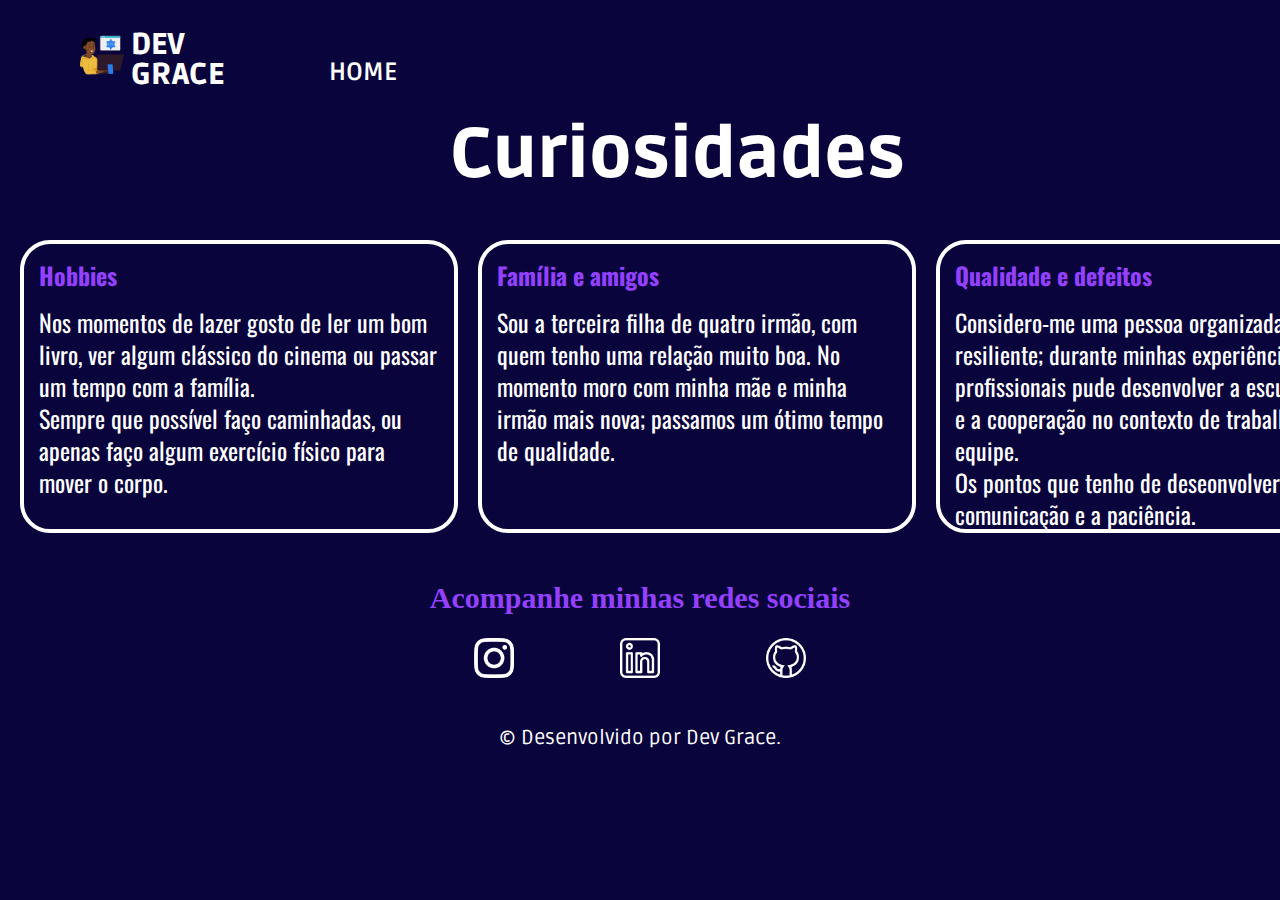
==== curiosidades.html @ fe77632b "Add files via upload" ====
<!DOCTYPE html>
<html lang="pt-br">
<head>
    <meta charset="UTF-8">
    <meta http-equiv="X-UA-Compatible" content="IE=edge">
    <meta name="viewport" content="width=device-width, initial-scale=1.0">
    <title>Portfólio | Curiosidades</title>
    <link rel="stylesheet" href="./Css/reset.css">
    <link rel="stylesheet" href="./Css/style.css">
</head> 
<body>
    
    <header class="cabecalho">
        <nav>
            <img class="cabecalho__menu__imagem" src="./Imagens/imagem-cabecalho.png">
            <a href="./index.html"> <h1 class="titulo-principal">DEV <br> GRACE</h1> </a>
            <a class="cabecalho__menu__link" href="./index.html">Home</a>
        </nav>
    </header>

    <main class="principal">

        <section class="principal__curiosidades">
            
            <h2 class="curiosidades__titulo">Curiosidades</h2>

        <div class="curiosidades">
            <div class="curiosidades__conteudo">
                <p> <strong id="destaque">Hobbies</strong> Nos momentos de lazer gosto de ler um bom livro, ver algum clássico do cinema ou passar um tempo com a família. <br> Sempre que possível faço caminhadas, ou apenas faço algum exercício físico para mover o corpo.</p>
            </div>

            <div class="curiosidades__conteudo">
                <p> <strong id="destaque">Família e amigos</strong> Sou a terceira filha de quatro irmão, com quem tenho uma relação muito boa. No momento moro com minha mãe e minha irmão mais nova; passamos um ótimo tempo de qualidade. </p>
            </div>
        
            <div class="curiosidades__conteudo">
                <p> <strong id="destaque">Qualidade e defeitos</strong> Considero-me uma pessoa organizada e resiliente; durante minhas experiências profissionais pude desenvolver a escuta ativa e a cooperação no contexto de trabalho em equipe. <br> Os pontos que tenho de deseonvolver são a comunicação e a paciência.  </p>
            </div>
        </div>

        </section>

        <section class="redes__sociais">

                <strong> Acompanhe minhas redes sociais </strong>

                <div class=redes>
                   <div class="redes__sociais__links">
                    <a href="https://www.instagram.com/sadi_p4ula/" target="_blank"> <img src="./Imagens/instagram.png" alt="Logo do Intagram" title="Logo do Instagram"> </a>

                    <a href="https://www.linkedin.com/in/sadiana-paula-manuel-da-silva-b51190212?lipi=urn%3Ali%3Apage%3Ad_flagship3_profile_view_base_contact_details%3BDfUYWgbpTISrE0j6vqW6hw%3D%3D" target="_blank"> <img src="./Imagens/linkedin.png" alt="Logo do LinkedIn" title="Logo do LinkedIn"> </a>

                      <a href="https://github.com/Dev-Sadiana"> <img src="./Imagens/github.png" alt="Logo do Github" title="Logo do Logo do Github" target="_blank"> </a>
                  </div>
              </section>

        </div>

    </main>

    <footer class="rodape">
        <p>© Desenvolvido por Dev Grace.</p>
    </footer>
    
</body>
</html>
---- Css/style.css ----
@import url('https://fonts.googleapis.com/css2?family= Ruda :wght@900 & display=swap');
@import url('https://fonts.googleapis.com/css2?family=Oswald:wght@300&display=swap');

body {
    background-color: #0A043C;
}

.cabecalho {
    box-sizing: border-box;
    color: #ffffff;
    padding: 30px 77px;
    width: 100%;
}

.cabecalho__menu__imagem {
    height: 50px;
    width: 50px;
    display: inline-block;
}

.titulo-principal {
    font-family: 'Ruda', sans-serif;
    font-weight: 900;
    font-size: 30px;
    display: inline-block;
    vertical-align: top;
    color: #ffffff;
}

a {
    text-decoration: none;
    color: #ffffff;
}

.cabecalho__menu__link {
    display: inline-block;
    position: relative;
    padding-left: 100px;
    font-size: 25px;
    text-decoration: none;
    color: #ffffff;
    font-family: 'Ruda', sans-serif;
    font-weight: bold;
    text-transform: uppercase;
}

.cabecalho__menu__link::after {
    content: '';
    position: absolute;
    width: 45%;
    transform: scaleX(0);
    height: 2px;
    bottom: 0;
    left: 99px;
    background-color: #9340FF;
    transform-origin: bottom right;
    transition: transform 0.25s ease-out;
}

.cabecalho__menu__link:hover:after { 
    transform: scaleX(1);
    transform-origin: bottom center;
}

.principal {
    box-sizing: border-box;
    display: block;
}

.principal__sobre {
    display: flex;
    padding: 50px 280px;
}


/*PORTIFOLIO | SOBRE*/


.conteudo {
    padding: 10px 0 0 0;
}
.sobre__titulo {
    font-size: 70px;
    font-weight: 900;
    color: #ffffff;
    font-family: 'Ruda', sans-serif;
    padding: 0 90px 20px 0;
}

.sobre__foto {
    width: 300px;
    border-radius: 20px;
    padding: 55px 130px 130px 0;
    opacity: 0.5;
}

.sobre__conteudo p {
    /* display: inline-block; */
    font-family: 'Oswald', sans-serif;
    color: #ffffff;
    font-size: 24px;
    line-height: 2rem;
    margin: 0 0 50px 70px;
    width: 450px;
    border: 4px solid #ffffff;
    border-radius: 30px;
    padding: 15px;
}

.sobre__conteudo p, .curiosidades__conteudo p:hover {
    border: 2px solid #ffffff;
}

.sobre__conteudo {
    display: block;
}

.sobre__conteudo strong, .curiosidades__conteudo strong {
    font-weight: bold;
    color: #9340FF;
    padding-right: 350px;
}

#destaque {
    display: block;
    padding-right: 400px;
    padding-bottom: 15px;
    width: 200px;
}


/*PORTIFOLIO | CURIOSIDADES*/


.curiosidades {
    display: flex;
}

.curiosidades__titulo {
    font-size: 70px;
    font-weight: 900;
    color: #ffffff;
    text-align: center;
    font-family: 'Ruda', sans-serif;
    /* display: flex; */
    padding: 0 0 50px 75px;
}

.curiosidades__conteudo p {
    font-family: 'Oswald', sans-serif;
    color: #ffffff;
    font-size: 24px;
    line-height: 2rem;
    margin: 0 0 50px 20PX;
    width: 400px;
    height: 255px;
    border: 4px solid #ffffff;
    border-radius: 30px;
    padding: 15px;
}

.redes {
    text-align: center;
}

.redes__sociais {
    width: 100%;
    margin-left: auto;
    margin-right: auto;
}

.redes__sociais strong {
    display: block;
    font-weight: bold;
    color: #9340FF;
    font-size: 30px;
    text-align: center;
}

.redes__sociais__links {
    display: inline-block;
    font-family: 'Oswald', sans-serif;
    color: #ffffff;
    font-size: 24px;
    line-height: 2rem;
    width: 450px;
    border-radius: 30px;
    padding: 15px;
}

.redes__sociais__links a {
    display: inline-block;
}

.redes__sociais__links a:hover {
    color: #9340FF;
}

.redes__sociais__links img {
    text-align: center;
    display: flex;
    width: 40px;
    height: 40px;
    padding: 10px 50px;
}

/* Carrossel de imagens */

.sobre__container {
    display: block;
    width: 100%;
    box-sizing: border-box;
}

.content-display-container {
    max-width: 800px;
}

.mySlides {
    position: absolute;
    left: 180px;
    top: 350px;
    opacity: 0.5;
    bottom: 30px;
    width: 400px;
    height: 400px;
}

.center-container-section-large-text-white-display-bottommiddle {
    cursor: pointer;
    position: absolute;
    left: 167px;
    bottom: 50px;
    display: flex;
    width: 100%;
    color: #ffffff;
}

.left-hover-text-khaki {
    padding-right: 410px;
}

.rodape {
    box-sizing: border-box;
    color: #ffffff;
    padding: 20px 77px 50px 77px;
    width: 100%;
    text-align: center;
    font-family: 'Ruda', sans-serif;
    font-size: 20px;
}
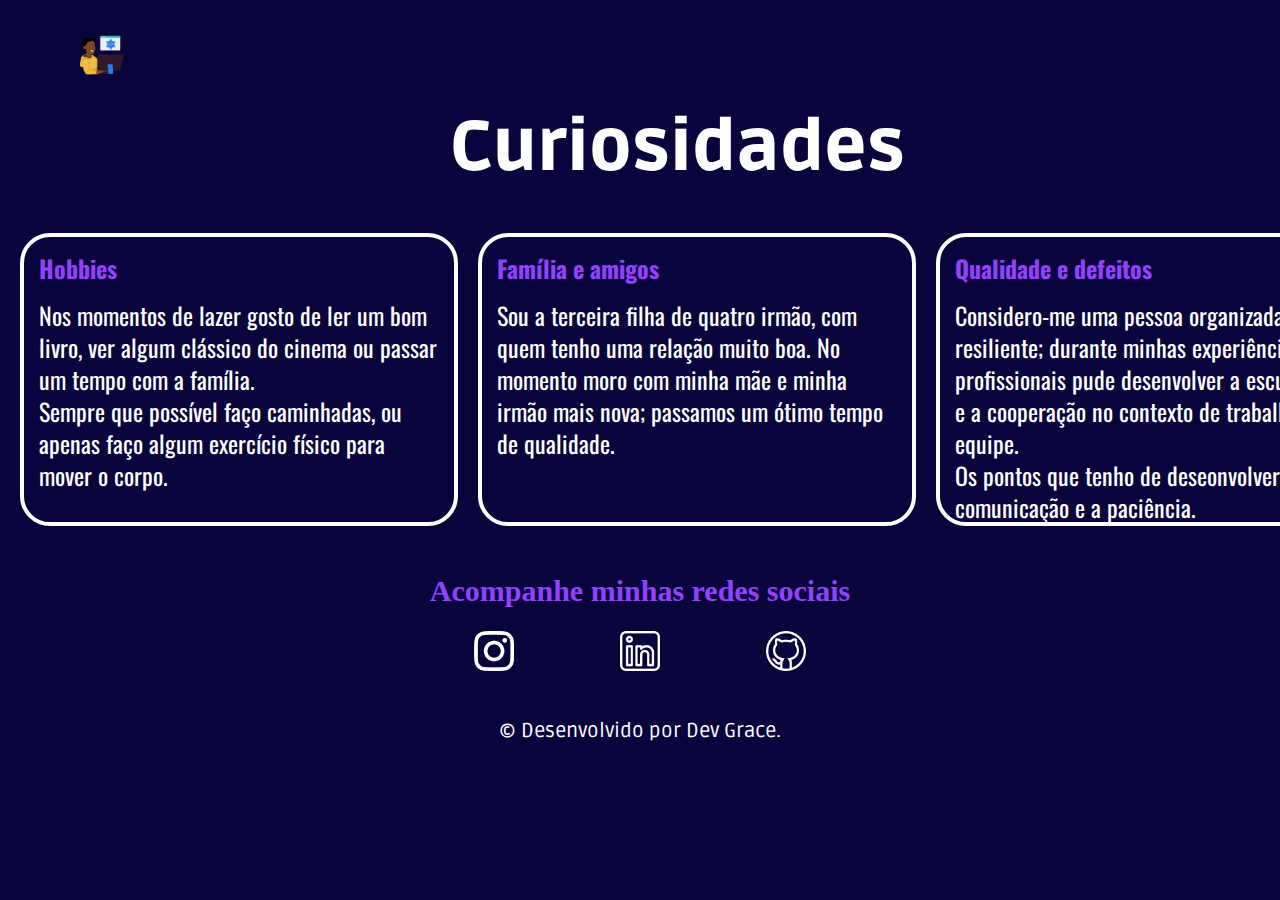
==== commit 8ca62682: "Update curiosidades.html" ====
--- a/curiosidades.html
+++ b/curiosidades.html
@@ -12,9 +12,9 @@
     
     <header class="cabecalho">
         <nav>
-            <img class="cabecalho__menu__imagem" src="./Imagens/imagem-cabecalho.png">
-            <a href="./index.html"> <h1 class="titulo-principal">DEV <br> GRACE</h1> </a>
-            <a class="cabecalho__menu__link" href="./index.html">Home</a>
+        <div class="cabecalho-principal">
+            <a href="./index.html"> <img class="cabecalho__imagem" src="./Imagens/imagem-cabecalho.png"> </a>
+        </div>
         </nav>
     </header>
 
@@ -63,4 +63,9 @@
     </footer>
     
 </body>
-</html> +</html> 
+<!-- 
+Versão software 2.0.072023
+
+dev_grace
+-->
--- a/Css/style.css
+++ b/Css/style.css
@@ -12,7 +12,7 @@
     width: 100%;
 }
 
-.cabecalho__menu__imagem {
+.cabecalho__imagem {
     height: 50px;
     width: 50px;
     display: inline-block;
@@ -79,6 +79,7 @@
 .conteudo {
     padding: 10px 0 0 0;
 }
+
 .sobre__titulo {
     font-size: 70px;
     font-weight: 900;
@@ -127,6 +128,11 @@
     padding-bottom: 15px;
     width: 200px;
 }
+
+
+
+
+
 
 
 /*PORTIFOLIO | CURIOSIDADES*/
@@ -204,8 +210,17 @@
     padding: 10px 50px;
 }
 
+
+
+
+
+
+
+
+
+
 /* Carrossel de imagens */
-
+/*
 .sobre__container {
     display: block;
     width: 100%;
@@ -238,7 +253,7 @@
 
 .left-hover-text-khaki {
     padding-right: 410px;
-}
+} */
 
 .rodape {
     box-sizing: border-box;
@@ -249,3 +264,78 @@
     font-family: 'Ruda', sans-serif;
     font-size: 20px;
 }
+
+/* PROPRIEDADES RESPONSIVAS */
+
+@media only screen and (max-width: 768px) {
+  /* For mobile phones: */
+
+  * {
+    margin: 0;
+    padding: 0;
+  }
+
+    .cabecalho {
+    padding: 25px 35px;
+    width: 100%;
+    }
+
+    .cabecalho-principal {
+    display: flex;
+    }
+
+    .cabecalho__imagem {
+    height: 25px;
+    width: 25px;
+    }
+
+    .principal {
+        padding-left: 15px;
+        padding-top: 10px;
+    }
+
+    .principal__sobre {
+    display: block;
+    padding: 20px 0;
+}
+
+    .sobre__titulo {
+    font-size: 25px;
+    padding: 0 65px 25px 37.5px;
+    }
+
+    .sobre__conteudo p {
+    font-size: 10px;
+    line-height: 1rem;
+    margin: 0 0 25px 20px;
+    width: 200px;
+    }
+
+    .redes__sociais strong {
+        font-size: 15px;
+        padding-top: 10px;
+    }
+
+    .redes__sociais__links {
+        width: 100%;
+        border-radius: 30px;
+        padding: 7.5px;
+    }
+
+    .redes__sociais__links a {
+        display: inline-block;
+    }
+
+    .redes__sociais__links img {
+        text-align: center;
+        display: flex;
+        width: 20px;
+        height: 20px;
+        padding: 5px 25px;
+    }
+
+    .rodape {
+    padding: 25px 35px;
+    font-size: 10px;
+    }
+}
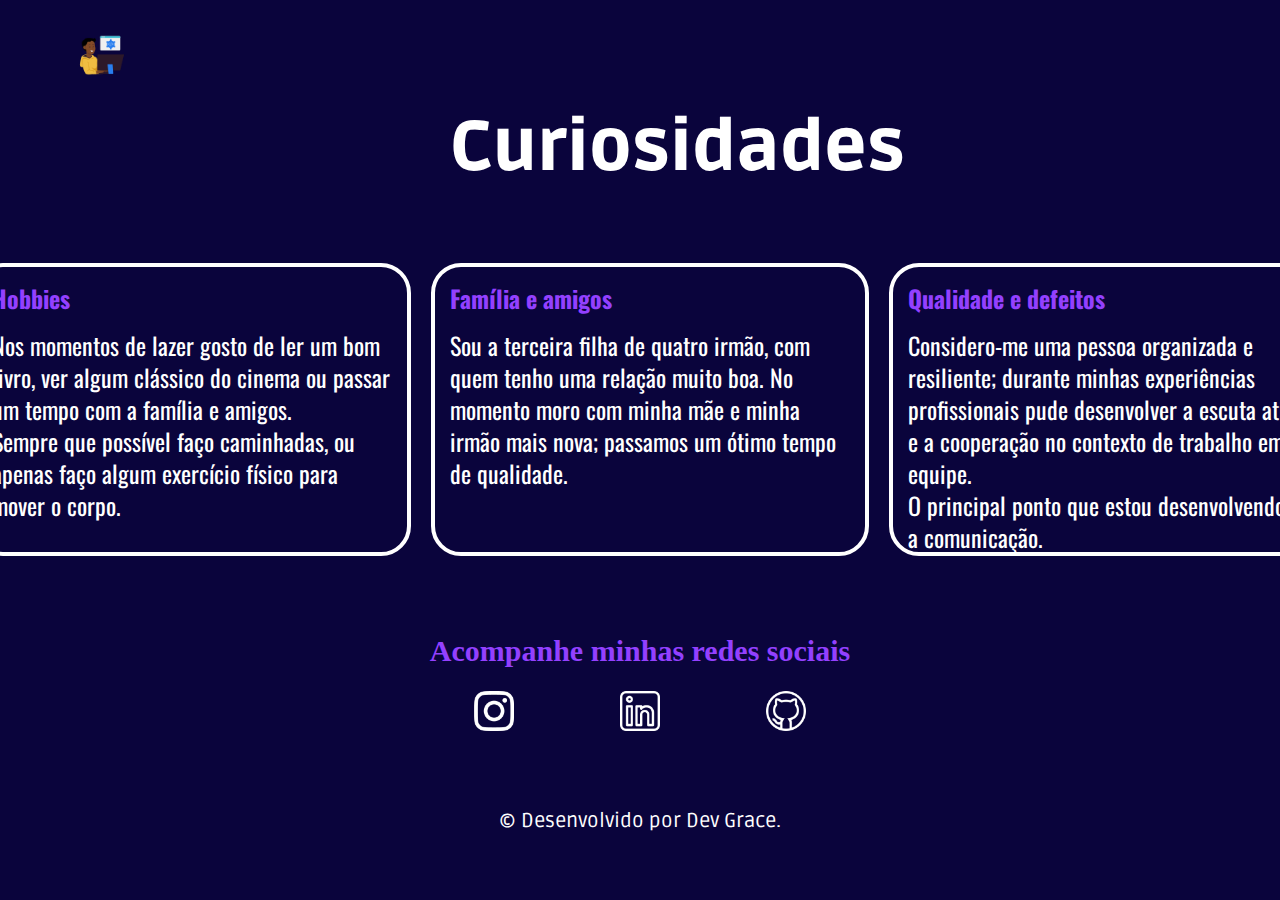
==== commit 5e59c924: "Update curiosidades.html" ====
--- a/curiosidades.html
+++ b/curiosidades.html
@@ -18,7 +18,7 @@
         </nav>
     </header>
 
-    <main class="principal">
+    <main class="principal"> 
 
         <section class="principal__curiosidades">
             
@@ -26,7 +26,7 @@
 
         <div class="curiosidades">
             <div class="curiosidades__conteudo">
-                <p> <strong id="destaque">Hobbies</strong> Nos momentos de lazer gosto de ler um bom livro, ver algum clássico do cinema ou passar um tempo com a família. <br> Sempre que possível faço caminhadas, ou apenas faço algum exercício físico para mover o corpo.</p>
+                <p> <strong id="destaque">Hobbies</strong> Nos momentos de lazer gosto de ler um bom livro, ver algum clássico do cinema ou passar um tempo com a família e amigos. <br> Sempre que possível faço caminhadas, ou apenas faço algum exercício físico para mover o corpo.</p>
             </div>
 
             <div class="curiosidades__conteudo">
@@ -34,7 +34,7 @@
             </div>
         
             <div class="curiosidades__conteudo">
-                <p> <strong id="destaque">Qualidade e defeitos</strong> Considero-me uma pessoa organizada e resiliente; durante minhas experiências profissionais pude desenvolver a escuta ativa e a cooperação no contexto de trabalho em equipe. <br> Os pontos que tenho de deseonvolver são a comunicação e a paciência.  </p>
+                <p> <strong id="destaque">Qualidade e defeitos</strong> Considero-me uma pessoa organizada e resiliente; durante minhas experiências profissionais pude desenvolver a escuta ativa e a cooperação no contexto de trabalho em equipe. <br> O principal ponto que estou desenvolvendo é a comunicação.  </p>
             </div>
         </div>
 
--- a/Css/style.css
+++ b/Css/style.css
@@ -1,13 +1,23 @@
 @import url('https://fonts.googleapis.com/css2?family= Ruda :wght@900 & display=swap');
 @import url('https://fonts.googleapis.com/css2?family=Oswald:wght@300&display=swap');
 
+
+:root {
+    --cor-primaria:  #0A043C;
+    --cor-secundaria:  #ffffff;
+    --cor-terciaria: #9340FF;
+  
+    --fonte-primaria: 'Ruda', sans-serif;
+    --fonte-secundaria: 'Oswald', sans-serif;
+  }
+
 body {
-    background-color: #0A043C;
+    background-color: var(--cor-primaria);
 }
 
 .cabecalho {
     box-sizing: border-box;
-    color: #ffffff;
+    color: var(--cor-secundaria);
     padding: 30px 77px;
     width: 100%;
 }
@@ -19,17 +29,17 @@
 }
 
 .titulo-principal {
-    font-family: 'Ruda', sans-serif;
+    font-family: var(--fonte-primaria);
     font-weight: 900;
     font-size: 30px;
     display: inline-block;
     vertical-align: top;
-    color: #ffffff;
+    color: var(--cor-secundaria);
 }
 
 a {
     text-decoration: none;
-    color: #ffffff;
+    color: var(--cor-secundaria);
 }
 
 .cabecalho__menu__link {
@@ -38,8 +48,8 @@
     padding-left: 100px;
     font-size: 25px;
     text-decoration: none;
-    color: #ffffff;
-    font-family: 'Ruda', sans-serif;
+    color: var(--cor-secundaria);
+    font-family: var(--fonte-primaria);
     font-weight: bold;
     text-transform: uppercase;
 }
@@ -52,7 +62,7 @@
     height: 2px;
     bottom: 0;
     left: 99px;
-    background-color: #9340FF;
+    background-color: var(--cor-terciaria);
     transform-origin: bottom right;
     transition: transform 0.25s ease-out;
 }
@@ -62,14 +72,9 @@
     transform-origin: bottom center;
 }
 
-.principal {
-    box-sizing: border-box;
-    display: block;
-}
-
 .principal__sobre {
     display: flex;
-    padding: 50px 280px;
+    justify-content: center;
 }
 
 
@@ -84,7 +89,7 @@
     font-size: 70px;
     font-weight: 900;
     color: #ffffff;
-    font-family: 'Ruda', sans-serif;
+    font-family: var(--fonte-primaria);
     padding: 0 90px 20px 0;
 }
 
@@ -96,14 +101,13 @@
 }
 
 .sobre__conteudo p {
-    /* display: inline-block; */
-    font-family: 'Oswald', sans-serif;
-    color: #ffffff;
+    font-family: var(--fonte-secundaria);
+    color: var(--cor-secundaria);
     font-size: 24px;
     line-height: 2rem;
     margin: 0 0 50px 70px;
     width: 450px;
-    border: 4px solid #ffffff;
+    border: 4px solid var(--cor-secundaria);
     border-radius: 30px;
     padding: 15px;
 }
@@ -118,7 +122,7 @@
 
 .sobre__conteudo strong, .curiosidades__conteudo strong {
     font-weight: bold;
-    color: #9340FF;
+    color: var(--cor-terciaria);
     padding-right: 350px;
 }
 
@@ -138,23 +142,29 @@
 /*PORTIFOLIO | CURIOSIDADES*/
 
 
+.principal {
+    box-sizing: border-box;
+    display: block;
+}
+
 .curiosidades {
     display: flex;
+    justify-content: center;
+    padding: 30px;
 }
 
 .curiosidades__titulo {
     font-size: 70px;
     font-weight: 900;
-    color: #ffffff;
-    text-align: center;
-    font-family: 'Ruda', sans-serif;
-    /* display: flex; */
+    color: var(--cor-secundaria);
+    text-align: center;
+    font-family: var(--fonte-primaria);
     padding: 0 0 50px 75px;
 }
 
 .curiosidades__conteudo p {
-    font-family: 'Oswald', sans-serif;
-    color: #ffffff;
+    font-family: var(--fonte-secundaria);
+    color: var(--cor-secundaria);
     font-size: 24px;
     line-height: 2rem;
     margin: 0 0 50px 20PX;
@@ -178,15 +188,15 @@
 .redes__sociais strong {
     display: block;
     font-weight: bold;
-    color: #9340FF;
+    color: var(--cor-terciaria);
     font-size: 30px;
     text-align: center;
 }
 
 .redes__sociais__links {
     display: inline-block;
-    font-family: 'Oswald', sans-serif;
-    color: #ffffff;
+    font-family: var(--fonte-secundaria);
+    color: var(--cor-secundaria);
     font-size: 24px;
     line-height: 2rem;
     width: 450px;
@@ -199,7 +209,7 @@
 }
 
 .redes__sociais__links a:hover {
-    color: #9340FF;
+    color: var(--cor-terciaria);
 }
 
 .redes__sociais__links img {
@@ -209,14 +219,6 @@
     height: 40px;
     padding: 10px 50px;
 }
-
-
-
-
-
-
-
-
 
 
 /* Carrossel de imagens */
@@ -257,11 +259,11 @@
 
 .rodape {
     box-sizing: border-box;
-    color: #ffffff;
-    padding: 20px 77px 50px 77px;
-    width: 100%;
-    text-align: center;
-    font-family: 'Ruda', sans-serif;
+    color: var(--cor-secundaria);
+    padding: 50px 77px;
+    width: 100%;
+    text-align: center;
+    font-family: var(--fonte-primaria);
     font-size: 20px;
 }
 
@@ -307,7 +309,7 @@
     .sobre__conteudo p {
     font-size: 10px;
     line-height: 1rem;
-    margin: 0 0 25px 20px;
+    margin: 0 0 25px 10px;
     width: 200px;
     }
 
@@ -334,6 +336,32 @@
         padding: 5px 25px;
     }
 
+
+
+    .curiosidades {
+        display: block;
+        justify-content: center;
+        padding: 15px;
+    }
+
+
+    .curiosidades__titulo {
+        font-size: 25px;
+        padding: 0 0 10px 10px;
+    }
+
+
+    .curiosidades__conteudo p {
+        font-size: 10px;
+        line-height: 1rem;
+        margin: 0 0 25px 10px;
+        width: 200px;
+        height: 155px;
+        padding: 7.5px;
+    }
+
+
+
     .rodape {
     padding: 25px 35px;
     font-size: 10px;
